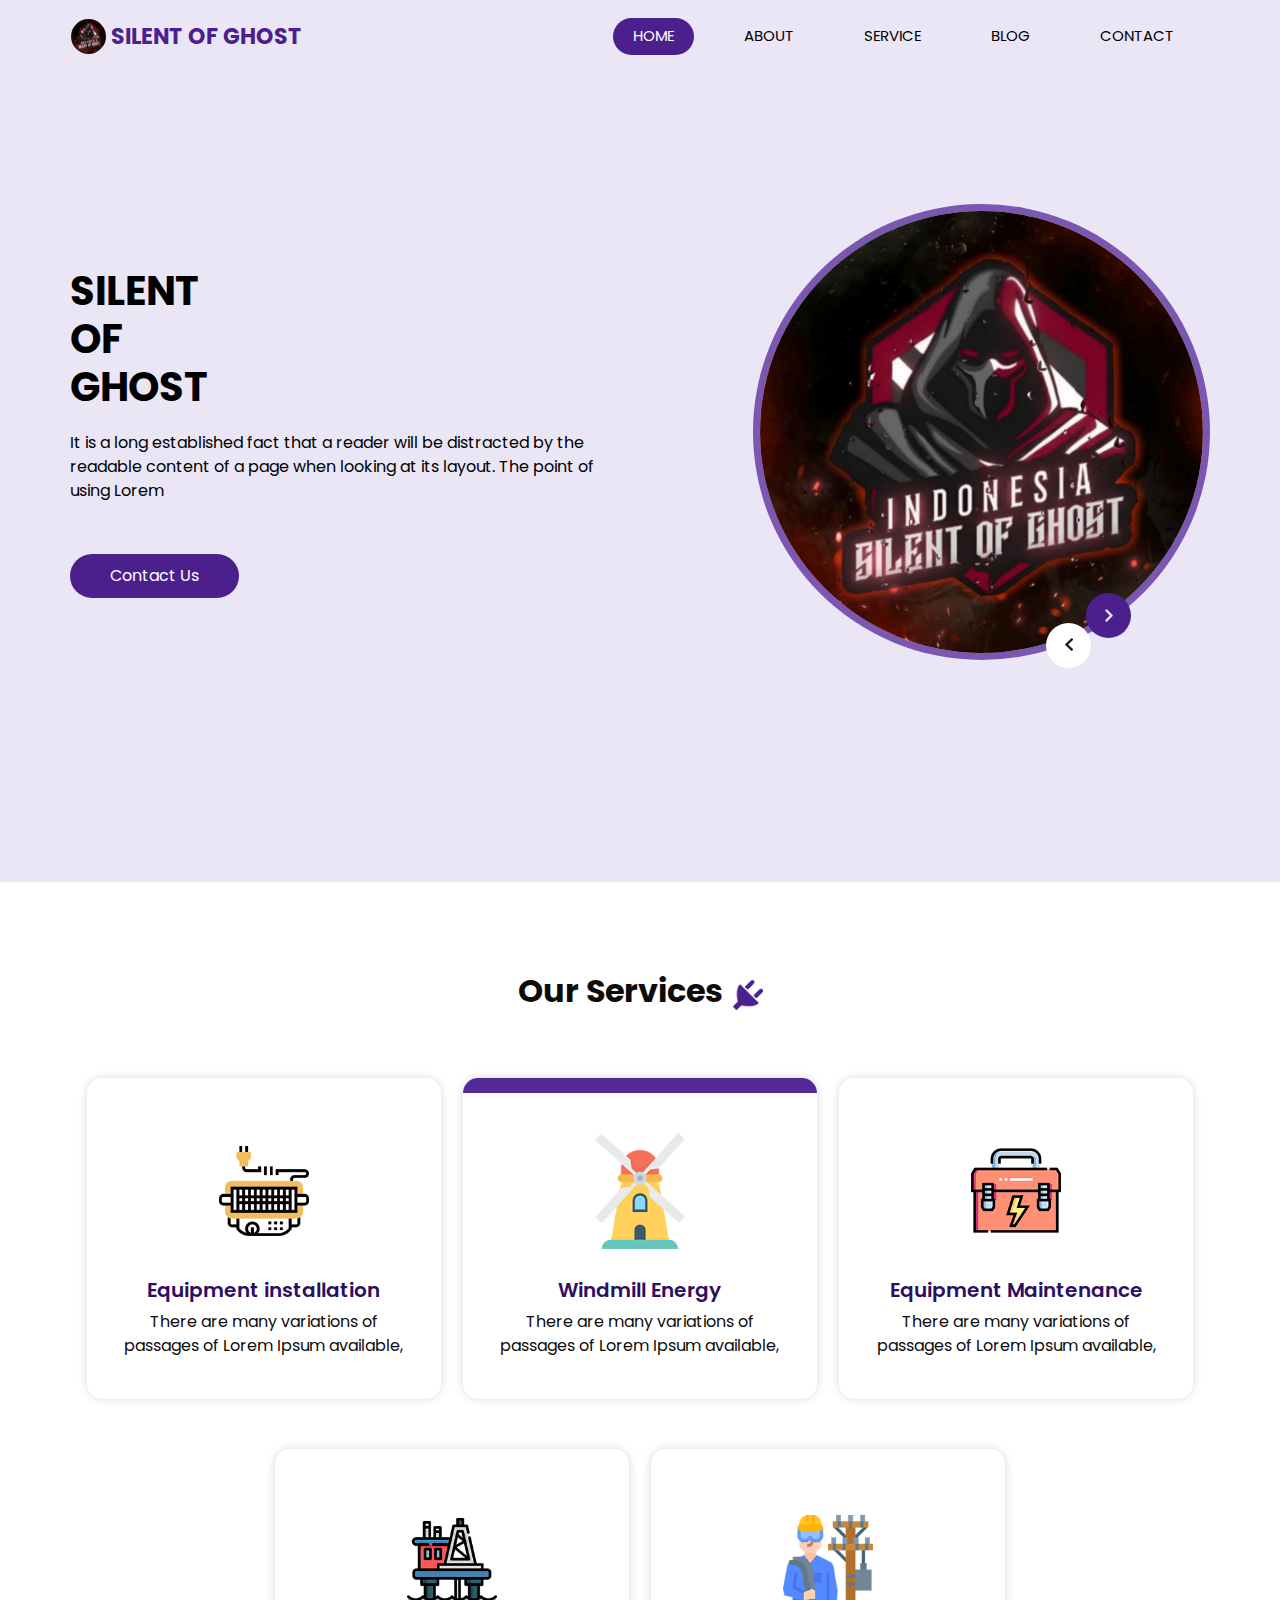
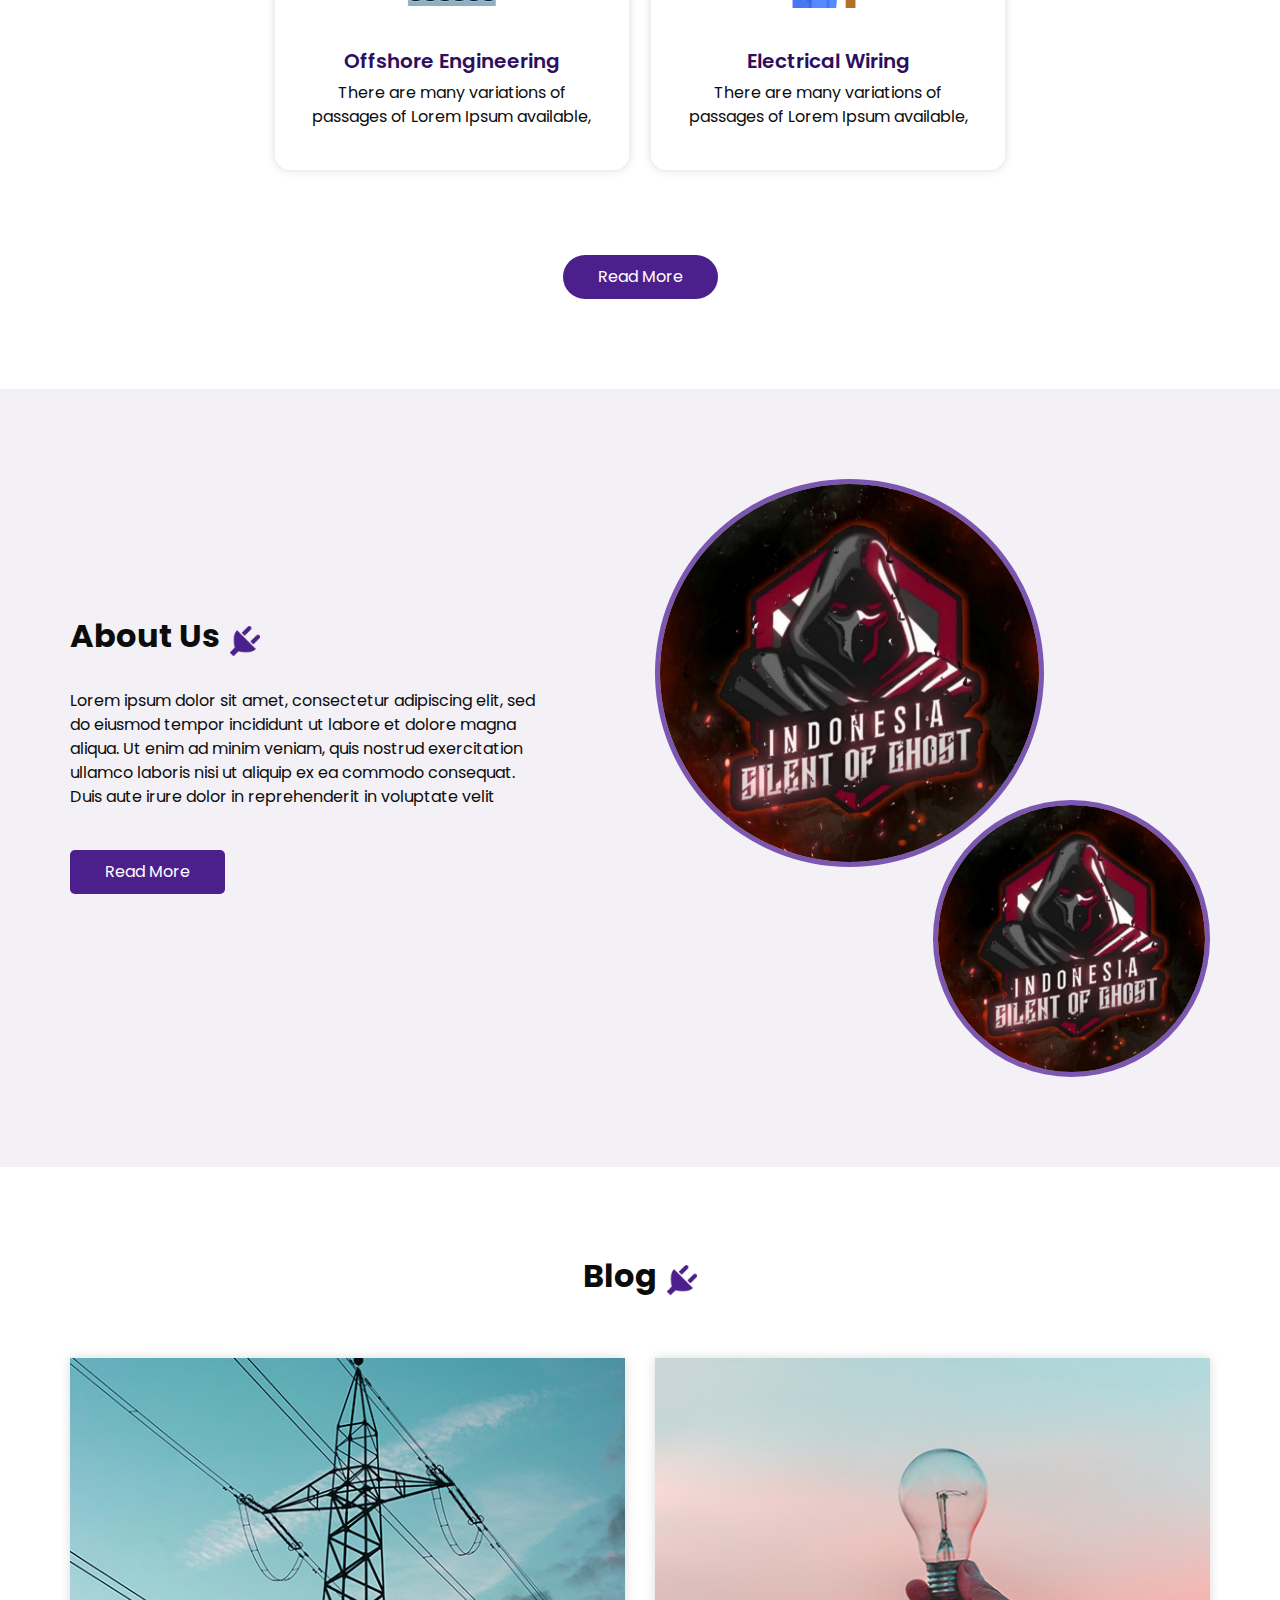
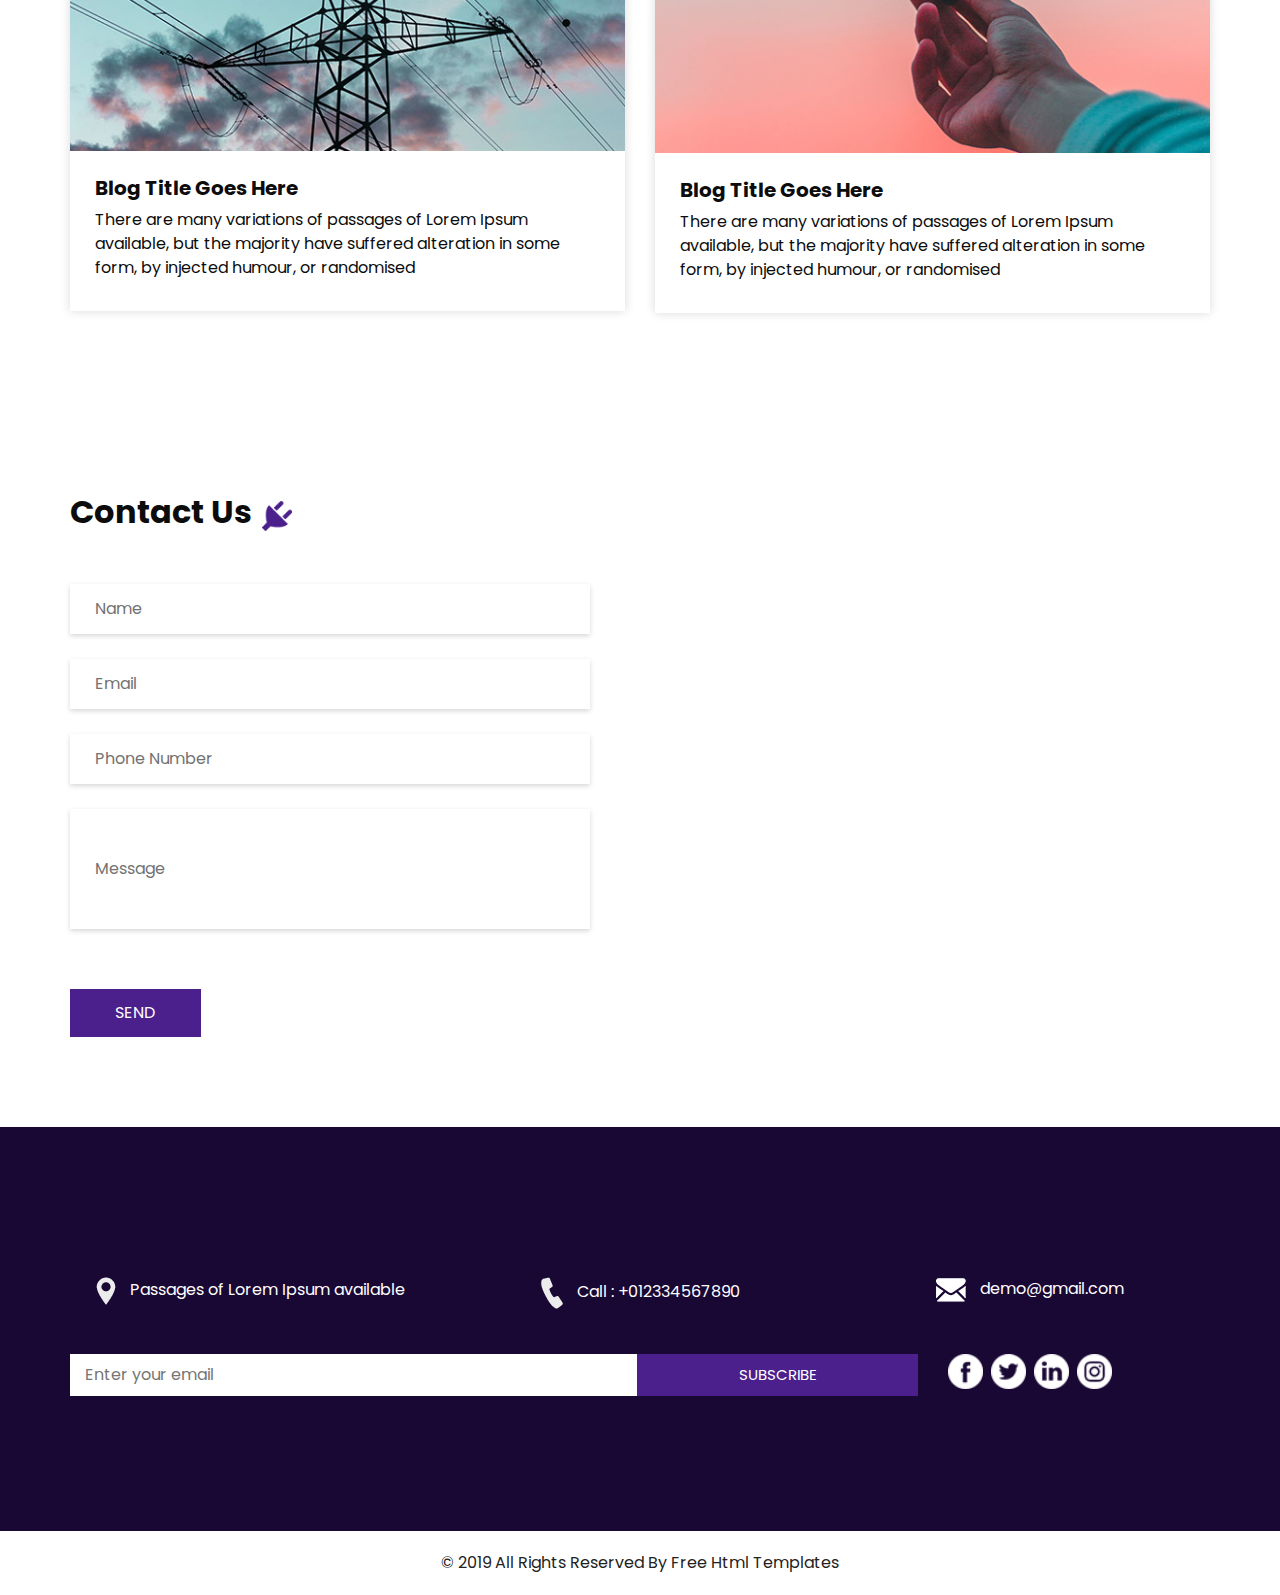
==== index.html @ 3e4c9d4e "my guild" ====
<!DOCTYPE html>
<html>

<head>
  <!-- Basic -->
  <meta charset="utf-8" />
  <meta http-equiv="X-UA-Compatible" content="IE=edge" />
  <!-- Mobile Metas -->
  <meta name="viewport" content="width=device-width, initial-scale=1, shrink-to-fit=no" />
  <!-- Site Metas -->
  <meta name="keywords" content="" />
  <meta name="description" content="" />
  <meta name="author" content="" />

  <title>SILENT OF GHOST</title>

  <!-- slider stylesheet -->
  <link rel="stylesheet" type="text/css" href="https://cdnjs.cloudflare.com/ajax/libs/OwlCarousel2/2.1.3/assets/owl.carousel.min.css" />

  <!-- bootstrap core css -->
  <link rel="stylesheet" type="text/css" href="css/bootstrap.css" />

  <!-- fonts style -->
  <link href="https://fonts.googleapis.com/css?family=Poppins:400,600,700&display=swap" rel="stylesheet">
  <!-- Custom styles for this template -->
  <link href="css/style.css" rel="stylesheet" />
  <!-- responsive style -->
  <link href="css/responsive.css" rel="stylesheet" />
</head>

<body>

  <div class="hero_area">
    <!-- header section strats -->
    <header class="header_section">
      <div class="container">
        <nav class="navbar navbar-expand-lg custom_nav-container ">
          <a class="navbar-brand" href="index.html">
            <img class="logo_guild" src="images/logo.png" alt="">
            <span>
              SILENT OF GHOST
            </span>
          </a>
          <button class="navbar-toggler" type="button" data-toggle="collapse" data-target="#navbarSupportedContent" aria-controls="navbarSupportedContent" aria-expanded="false" aria-label="Toggle navigation">
            <span class="s-1"> </span>
            <span class="s-2"> </span>
            <span class="s-3"> </span>
          </button>

          <div class="collapse navbar-collapse" id="navbarSupportedContent">
            <div class="d-flex ml-auto flex-column flex-lg-row align-items-center">
              <ul class="navbar-nav  ">
                <li class="nav-item active">
                  <a class="nav-link" href="index.html">Home <span class="sr-only">(current)</span></a>
                </li>
                <li class="nav-item">
                  <a class="nav-link" href="about.html"> About</a>
                </li>
                <li class="nav-item">
                  <a class="nav-link" href="service.html"> Service </a>
                </li>
                <li class="nav-item">
                  <a class="nav-link" href="blog.html"> Blog </a>
                </li>
                <li class="nav-item">
                  <a class="nav-link" href="contact.html">Contact </a>
                </li>
              </ul>
            </div>
          </div>
        </nav>
      </div>
    </header>
    <!-- end header section -->
    <!-- slider section -->
    <section class=" slider_section ">
      <div class="container">
        <div class="row">
          <div class="col-md-6 ">
            <div class="detail_box">
              <h1>
                SILENT   <br>
                OF <br>
                GHOST
              </h1>
              <p>
                It is a long established fact that a reader will be distracted by the readable content of a page when looking at its layout. The point of using Lorem
              </p>
              <a href="" class="">
                Contact Us
            </div>
          </div>
          <div class="col-lg-5 col-md-6 offset-lg-1">
            <div class="img_content">
              <div class="img_container">
                <div id="carouselExampleControls" class="carousel slide" data-ride="carousel">
                  <div class="carousel-inner">
                    <div class="carousel-item active">
                      <div class="img-box">
                        <img src="images/slider-img.jpg" alt="">
                      </div>
                    </div>
                    <div class="carousel-item">
                      <div class="img-box">
                        <img src="images/slider-img.jpg" alt="">
                      </div>
                    </div>
                    <div class="carousel-item">
                      <div class="img-box">
                        <img src="images/slider-img.jpg" alt="">
                      </div>
                    </div>
                  </div>
                </div>
              </div>
              <a class="carousel-control-prev" href="#carouselExampleControls" role="button" data-slide="prev">
                <span class="sr-only">Previous</span>
              </a>
              <a class="carousel-control-next" href="#carouselExampleControls" role="button" data-slide="next">
                <span class="sr-only">Next</span>
              </a>
            </div>

          </div>
        </div>
      </div>
    </section>
    <!-- end slider section -->
  </div>


  <!-- service section -->
  <section class="service_section layout_padding">
    <div class="container">
      <div class="heading_container">
        <h2>
          Our Services
        </h2>
        <img src="images/plug.png" alt="">
      </div>

      <div class="service_container">
        <div class="box">
          <div class="img-box">
            <img src="images/s1.png" class="img1" alt="">
          </div>
          <div class="detail-box">
            <h5>
              Equipment installation
            </h5>
            <p>
              There are many variations of passages of Lorem Ipsum available,
            </p>
          </div>
        </div>
        <div class="box active">
          <div class="img-box">
            <img src="images/s2.png" class="img1" alt="">
          </div>
          <div class="detail-box">
            <h5>
              Windmill Energy
            </h5>
            <p>
              There are many variations of passages of Lorem Ipsum available,
            </p>
          </div>
        </div>
        <div class="box">
          <div class="img-box">
            <img src="images/s3.png" class="img1" alt="">
          </div>
          <div class="detail-box">
            <h5>
              Equipment Maintenance
            </h5>
            <p>
              There are many variations of passages of Lorem Ipsum available,
            </p>
          </div>
        </div>
        <div class="box ">
          <div class="img-box">
            <img src="images/s4.png" class="img1" alt="">
          </div>
          <div class="detail-box">
            <h5>
              Offshore Engineering
            </h5>
            <p>
              There are many variations of passages of Lorem Ipsum available,
            </p>
          </div>
        </div>
        <div class="box">
          <div class="img-box">
            <img src="images/s5.png" class="img1" alt="">
          </div>
          <div class="detail-box">
            <h5>
              Electrical Wiring
            </h5>
            <p>
              There are many variations of passages of Lorem Ipsum available,
            </p>
          </div>
        </div>
      </div>
      <div class="btn-box">
        <a href="">
          Read More
        </a>
      </div>
    </div>
  </section>
  <!-- end service section -->

  <!-- about section -->
  <section class="about_section layout_padding">
    <div class="container">
      <div class="row">
        <div class="col-md-6">
          <div class="detail-box">
            <div class="heading_container">
              <h2>
                About Us
              </h2>
              <img src="images/plug.png" alt="">
            </div>
            <p>
              Lorem ipsum dolor sit amet, consectetur adipiscing elit, sed do
              eiusmod tempor incididunt ut labore et dolore magna aliqua. Ut
              enim ad minim veniam, quis nostrud exercitation ullamco laboris
              nisi ut aliquip ex ea commodo consequat. Duis aute irure dolor
              in reprehenderit in voluptate velit
            </p>
            <a href="">
              Read More
            </a>
          </div>
        </div>
        <div class="col-md-6">
          <div class="img_container">
            <div class="img-box b1">
              <img src="images/about-img1.jpg" alt="" />
            </div>
            <div class="img-box b2">
              <img src="images/about-img2.jpg" alt="" />
            </div>
          </div>

        </div>

      </div>
    </div>
  </section>

  <!-- end about section -->




  <!-- blog section -->

  <section class="blog_section layout_padding">
    <div class="container">
      <div class="heading_container">
        <h2>
          Blog
        </h2>
        <img src="images/plug.png" alt="">
      </div>
      <div class="row">
        <div class="col-md-6">
          <div class="box">
            <div class="img-box">
              <img src="images/blog1.jpg" alt="">
            </div>
            <div class="detail-box">
              <h5>
                Blog Title Goes Here
              </h5>
              <p>
                There are many variations of passages of Lorem Ipsum available, but the majority have suffered alteration in some form, by injected humour, or randomised
              </p>
            </div>
          </div>
        </div>
        <div class="col-md-6">
          <div class="box">
            <div class="img-box">
              <img src="images/blog2.jpg" alt="">
            </div>
            <div class="detail-box">
              <h5>
                Blog Title Goes Here
              </h5>
              <p>
                There are many variations of passages of Lorem Ipsum available, but the majority have suffered alteration in some form, by injected humour, or randomised
              </p>
            </div>
          </div>
        </div>
      </div>
    </div>
  </section>

  <!-- end blog section -->



  <!-- contact section -->

  <section class="contact_section layout_padding">
    <div class="container ">
      <div class="heading_container">
        <h2>
          Contact Us
        </h2>
        <img src="images/plug.png" alt="">
      </div>
    </div>
    <div class="container">
      <div class="row">
        <div class="col-md-6">
          <form action="">
            <div>
              <input type="text" placeholder="Name" />
            </div>
            <div>
              <input type="email" placeholder="Email" />
            </div>
            <div>
              <input type="text" placeholder="Phone Number" />
            </div>
            <div>
              <input type="text" class="message-box" placeholder="Message" />
            </div>
            <div class="d-flex ">
              <button>
                SEND
              </button>
            </div>
          </form>
        </div>
        <div class="col-md-6">
          <div class="map_container">
            <div class="map-responsive">
              <iframe src="https://www.google.com/maps/embed/v1/place?key=AIzaSyA0s1a7phLN0iaD6-UE7m4qP-z21pH0eSc&q=Eiffel+Tower+Paris+France" width="600" height="300" frameborder="0" style="border:0; width: 100%; height:100%" allowfullscreen></iframe>
            </div>
          </div>
        </div>
      </div>
    </div>
  </section>

  <!-- end contact section -->


  <!-- info section -->

  <section class="info_section layout_padding">
    <div class="container">
      <div class="info_contact">
        <div class="row">
          <div class="col-md-4">
            <a href="">
              <img src="images/location-white.png" alt="">
              <span>
                Passages of Lorem Ipsum available
              </span>
            </a>
          </div>
          <div class="col-md-4">
            <a href="">
              <img src="images/telephone-white.png" alt="">
              <span>
                Call : +012334567890
              </span>
            </a>
          </div>
          <div class="col-md-4">
            <a href="">
              <img src="images/envelope-white.png" alt="">
              <span>
                demo@gmail.com
              </span>
            </a>
          </div>
        </div>
      </div>
      <div class="row">
        <div class="col-md-8 col-lg-9">
          <div class="info_form">
            <form action="">
              <input type="text" placeholder="Enter your email">
              <button>
                subscribe
              </button>
            </form>
          </div>
        </div>
        <div class="col-md-4 col-lg-3">
          <div class="info_social">
            <div>
              <a href="">
                <img src="images/fb.png" alt="">
              </a>
            </div>
            <div>
              <a href="">
                <img src="images/twitter.png" alt="">
              </a>
            </div>
            <div>
              <a href="">
                <img src="images/linkedin.png" alt="">
              </a>
            </div>
            <div>
              <a href="">
                <img src="images/instagram.png" alt="">
              </a>
            </div>
          </div>
        </div>
      </div>

    </div>
  </section>

  <!-- end info section -->

  <!-- footer section -->
  <footer class="container-fluid footer_section">
    <div class="container">
      <div class="row">
        <div class="col-lg-7 col-md-9 mx-auto">
          <p>
            &copy; 2019 All Rights Reserved By
            <a href="https://html.design/">Free Html Templates</a>
          </p>
        </div>
      </div>
    </div>
  </footer>
  <!-- footer section -->


  <script src="js/jquery-3.4.1.min.js"></script>
  <script src="js/bootstrap.js"></script>

</body>

</html>
---- css/style.css ----
body {
  font-family: "Poppins", sans-serif;
  color: #0c0c0c;
  background-color: #ffffff;
}

.layout_padding {
  padding-top: 90px;
  padding-bottom: 90px;
}

.layout_padding2 {
  padding-top: 45px;
  padding-bottom: 45px;
}

.layout_padding2-top {
  padding-top: 45px;
}

.layout_padding2-bottom {
  padding-bottom: 45px;
}

.layout_padding-top {
  padding-top: 90px;
}

.layout_padding-bottom {
  padding-bottom: 90px;
}

.heading_container {
  display: -webkit-box;
  display: -ms-flexbox;
  display: flex;
  -webkit-box-pack: start;
      -ms-flex-pack: start;
          justify-content: flex-start;
  -webkit-box-align: center;
      -ms-flex-align: center;
          align-items: center;
  text-align: center;
}

.heading_container h2 {
  position: relative;
  font-weight: bold;
  margin-right: 10px;
}

.heading_container img {
  width: 30px;
}

/*header section*/
.hero_area {
  height: 98vh;
  position: relative;
  display: -webkit-box;
  display: -ms-flexbox;
  display: flex;
  -webkit-box-orient: vertical;
  -webkit-box-direction: normal;
      -ms-flex-direction: column;
          flex-direction: column;
  background-color: #eae6f5;
}

.sub_page .hero_area {
  height: auto;
}

.header_section .container {
  padding: 0;
}

.header_section .nav_container {
  margin: 0 auto;
}

.custom_nav-container .navbar-nav .nav-item .nav-link {
  padding: 7px 20px;
  margin: 10px 15px;
  color: #000000;
  text-align: center;
  border-radius: 35px;
  text-transform: uppercase;
  font-size: 15px;
}

.custom_nav-container .navbar-nav .nav-item.active .nav-link, .custom_nav-container .navbar-nav .nav-item:hover .nav-link {
  background-color: #4b208c;
  color: #ffffff;
}

a,
a:hover,
a:focus {
  text-decoration: none;
}

a:hover,
a:focus {
  color: initial;
}

.btn,
.btn:focus {
  outline: none !important;
  -webkit-box-shadow: none;
          box-shadow: none;
}

.custom_nav-container .nav_search-btn {
  background-image: url(../images/search-icon.png);
  background-size: 22px;
  background-repeat: no-repeat;
  background-position-y: 7px;
  width: 35px;
  height: 35px;
  padding: 0;
  border: none;
}

.navbar-brand {
  display: -webkit-box;
  display: -ms-flexbox;
  display: flex;
  -webkit-box-align: center;
      -ms-flex-align: center;
          align-items: center;
}

.navbar-brand img {
  margin-right: 5px;
  width: 35px;
}

.navbar-brand span {
  font-size: 22px;
  font-weight: 700;
  color: #4b208c;
}

.custom_nav-container {
  z-index: 99999;
}

.navbar-expand-lg .navbar-collapse {
  -webkit-box-align: end;
      -ms-flex-align: end;
          align-items: flex-end;
}

.custom_nav-container .navbar-toggler {
  outline: none;
}

.custom_nav-container .navbar-toggler {
  padding: 0;
  width: 37px;
  height: 42px;
}

.custom_nav-container .navbar-toggler span {
  display: block;
  width: 35px;
  height: 4px;
  background-color: #190734;
  margin: 7px 0;
  -webkit-transition: all .3s;
  transition: all .3s;
}

.custom_nav-container .navbar-toggler[aria-expanded="true"] .s-1 {
  -webkit-transform: rotate(45deg);
          transform: rotate(45deg);
  margin: 0;
  margin-bottom: -4px;
}

.custom_nav-container .navbar-toggler[aria-expanded="true"] .s-2 {
  display: none;
}

.custom_nav-container .navbar-toggler[aria-expanded="true"] .s-3 {
  -webkit-transform: rotate(-45deg);
          transform: rotate(-45deg);
  margin: 0;
  margin-top: -4px;
}

.custom_nav-container .navbar-toggler[aria-expanded="false"] .s-1,
.custom_nav-container .navbar-toggler[aria-expanded="false"] .s-2,
.custom_nav-container .navbar-toggler[aria-expanded="false"] .s-3 {
  -webkit-transform: none;
          transform: none;
}

/*end header section*/
/* slider section */
.slider_section {
  -webkit-box-flex: 1;
      -ms-flex: 1;
          flex: 1;
  display: -webkit-box;
  display: -ms-flexbox;
  display: flex;
  -webkit-box-align: center;
      -ms-flex-align: center;
          align-items: center;
  position: relative;
  z-index: 2;
  color: #3b3a3a;
  padding-bottom: 90px;
}

.slider_section .row {
  -webkit-box-align: center;
      -ms-flex-align: center;
          align-items: center;
}

.slider_section .detail_box {
  color: #000000;
}

.slider_section .detail_box h1 {
  text-transform: uppercase;
  font-weight: bold;
}

.slider_section .detail_box p {
  margin-top: 20px;
}

.slider_section .detail_box a {
  display: inline-block;
  padding: 10px 40px;
  background-color: #4b208c;
  color: #ffffff;
  border-radius: 35px;
  margin-top: 35px;
}

.slider_section .detail_box a:hover {
  background-color: #5625a1;
}

.slider_section .img_container {
  border: 7px solid #7b57b2;
  border-radius: 100%;
  overflow: hidden;
}

.slider_section .img_container div#carouselExampleContarols {
  width: 100%;
  position: unset;
}

.slider_section .img_container .img-box img {
  width: 100%;
}

.slider_section .carousel-control-prev,
.slider_section .carousel-control-next {
  top: initial;
  left: initial;
  bottom: 5%;
  right: 10%;
  width: 45px;
  height: 45px;
  border: none;
  border-radius: 100%;
  opacity: 1;
  background-repeat: no-repeat;
  background-size: 8px;
  background-position: center;
}

.slider_section .carousel-control-prev {
  background-image: url(../images/prev.png);
  background-color: #ffffff;
  -webkit-transform: translate(-85px, 30px);
          transform: translate(-85px, 30px);
}

.slider_section .carousel-control-next {
  background-image: url(../images/next.png);
  background-color: #4b208c;
  -webkit-transform: translate(-45px, 0);
          transform: translate(-45px, 0);
}

.service_section {
  text-align: center;
}

.service_section .heading_container {
  -webkit-box-pack: center;
      -ms-flex-pack: center;
          justify-content: center;
}

.service_section .service_container {
  display: -webkit-box;
  display: -ms-flexbox;
  display: flex;
  -webkit-box-pack: center;
      -ms-flex-pack: center;
          justify-content: center;
  padding: 35px 0;
  -ms-flex-wrap: wrap;
      flex-wrap: wrap;
}

.service_section .service_container .box {
  margin: 25px 1%;
  -ms-flex-preferred-size: 31%;
      flex-basis: 31%;
  padding: 35px 25px 25px;
  border-radius: 15px;
  -webkit-box-shadow: 0 0 10px 0 rgba(0, 0, 0, 0.15);
          box-shadow: 0 0 10px 0 rgba(0, 0, 0, 0.15);
  border-top: 15px solid transparent;
  overflow: hidden;
  -webkit-transition: all .1s;
  transition: all .1s;
}

.service_section .service_container .box .img-box {
  display: -webkit-box;
  display: -ms-flexbox;
  display: flex;
  -webkit-box-pack: center;
      -ms-flex-pack: center;
          justify-content: center;
  -webkit-box-align: center;
      -ms-flex-align: center;
          align-items: center;
  height: 125px;
}

.service_section .service_container .box .img-box img {
  width: 90px;
}

.service_section .service_container .box .detail-box {
  margin-top: 25px;
}

.service_section .service_container .box .detail-box h5 {
  color: #2e0e5f;
  font-weight: 600;
  position: relative;
}

.service_section .service_container .box:hover, .service_section .service_container .box.active {
  border-top: 15px solid #512a97;
}

.service_section .btn-box {
  display: -webkit-box;
  display: -ms-flexbox;
  display: flex;
  -webkit-box-pack: center;
      -ms-flex-pack: center;
          justify-content: center;
  margin-top: 25px;
}

.service_section .btn-box a {
  display: inline-block;
  padding: 10px 35px;
  background-color: #4b208c;
  color: #ffffff;
  border-radius: 35px;
}

.service_section .btn-box a:hover {
  background-color: #5625a1;
}

.about_section {
  background-color: #f3f0f6;
}

.about_section .row {
  -webkit-box-align: center;
      -ms-flex-align: center;
          align-items: center;
}

.about_section .img_container {
  display: -webkit-box;
  display: -ms-flexbox;
  display: flex;
  -webkit-box-orient: vertical;
  -webkit-box-direction: normal;
      -ms-flex-direction: column;
          flex-direction: column;
}

.about_section .img_container .img-box {
  border: 5px solid #7b57b2;
  border-radius: 100%;
  overflow: hidden;
}

.about_section .img_container .img-box.b1 {
  width: 70%;
}

.about_section .img_container .img-box.b2 {
  width: 50%;
  margin-left: auto;
  margin-top: -12%;
}

.about_section .img_container .img-box img {
  width: 100%;
}

.about_section .detail-box {
  margin-right: 15%;
}

.about_section .detail-box p {
  margin-top: 25px;
}

.about_section .detail-box a {
  display: inline-block;
  padding: 10px 35px;
  background-color: #4b208c;
  color: #ffffff;
  border-radius: 5px;
  margin: 25px 0 45px 0;
}

.about_section .detail-box a:hover {
  background-color: #5625a1;
}

.blog_section .heading_container {
  -webkit-box-pack: center;
      -ms-flex-pack: center;
          justify-content: center;
}

.blog_section .heading_container h2::before {
  background-color: #ffffff;
}

.blog_section .box {
  margin-top: 55px;
  background-color: #ffffff;
  -webkit-box-shadow: 0 0 10px 0 rgba(0, 0, 0, 0.15);
          box-shadow: 0 0 10px 0 rgba(0, 0, 0, 0.15);
}

.blog_section .box .img-box {
  position: relative;
}

.blog_section .box .img-box img {
  width: 100%;
}

.blog_section .box .detail-box {
  padding: 25px 25px 15px;
}

.blog_section .box .detail-box h5 {
  font-weight: bold;
}

.contact_section {
  position: relative;
}

.contact_section form {
  margin-top: 45px;
  padding-right: 35px;
}

.contact_section input {
  width: 100%;
  border: none;
  height: 50px;
  margin-bottom: 25px;
  padding-left: 25px;
  background-color: transparent;
  outline: none;
  color: #101010;
  -webkit-box-shadow: 0px 2px 5px 0px rgba(0, 0, 0, 0.16);
  box-shadow: 0px 2px 5px 0px rgba(0, 0, 0, 0.16);
}

.contact_section input::-webkit-input-placeholder {
  color: #737272;
}

.contact_section input:-ms-input-placeholder {
  color: #737272;
}

.contact_section input::-ms-input-placeholder {
  color: #737272;
}

.contact_section input::placeholder {
  color: #737272;
}

.contact_section input.message-box {
  height: 120px;
}

.contact_section button {
  border: none;
  display: inline-block;
  padding: 12px 45px;
  background-color: #4b208c;
  color: #ffffff;
  border-radius: 0px;
  margin-top: 35px;
}

.contact_section button:hover {
  background-color: #5625a1;
}

.contact_section .map_container {
  height: 100%;
  min-height: 325px;
}

.contact_section .map_container .map-responsive {
  height: 100%;
}

.footer_bg {
  background-image: url(../images/footer-bg.png);
  background-size: cover;
  background-position: top;
}

/* info section */
.info_section {
  background-color: #190734;
  color: #ffffff;
}

.info_section h6 {
  font-weight: bold;
}

.info_section .info_contact {
  margin-top: 60px;
  margin-bottom: 45px;
}

.info_section .info_contact .col-md-4 {
  display: -webkit-box;
  display: -ms-flexbox;
  display: flex;
  -webkit-box-pack: center;
      -ms-flex-pack: center;
          justify-content: center;
}

.info_section .info_contact a {
  color: #ffffff;
}

.info_section .info_contact img {
  max-width: 100%;
  margin-right: 10px;
}

.info_section .info_form {
  margin: 0 auto;
  margin-bottom: 45px;
}

.info_section .info_form h4 {
  text-transform: uppercase;
  text-align: center;
  margin-bottom: 20px;
}

.info_section .info_form form {
  display: -webkit-box;
  display: -ms-flexbox;
  display: flex;
  -webkit-box-align: center;
      -ms-flex-align: center;
          align-items: center;
}

.info_section .info_form form input {
  background-color: #ffffff;
  border: none;
  -webkit-box-flex: 2.5;
      -ms-flex: 2.5;
          flex: 2.5;
  outline: none;
  color: #000000;
  min-height: 42.4px;
  padding-left: 15px;
}

.info_section .info_form form input ::-webkit-input-placeholder {
  color: #ffffff;
  opacity: 0.2;
}

.info_section .info_form form input :-ms-input-placeholder {
  color: #ffffff;
  opacity: 0.2;
}

.info_section .info_form form input ::-ms-input-placeholder {
  color: #ffffff;
  opacity: 0.2;
}

.info_section .info_form form input ::placeholder {
  color: #ffffff;
  opacity: 0.2;
}

.info_section .info_form form button {
  -webkit-box-flex: 1;
      -ms-flex: 1;
          flex: 1;
  border: none;
  display: inline-block;
  padding: 10px 30px;
  background-color: #4b208c;
  color: #ffffff;
  border-radius: 0;
  font-size: 15px;
  text-transform: uppercase;
}

.info_section .info_form form button:hover {
  background-color: #5625a1;
}

.info_section .box {
  display: -webkit-box;
  display: -ms-flexbox;
  display: flex;
}

.info_section .info_social {
  display: -webkit-box;
  display: -ms-flexbox;
  display: flex;
}

.info_section .info_social img {
  width: 35px;
  margin-right: 8px;
}

/* end info section */
/* footer section*/
.footer_section {
  display: -webkit-box;
  display: -ms-flexbox;
  display: flex;
  -webkit-box-pack: center;
      -ms-flex-pack: center;
          justify-content: center;
  position: relative;
}

.footer_section p {
  color: #222222;
  margin: 0 auto;
  text-align: center;
  padding: 20px;
}

.footer_section p a {
  color: #222222;
}
/*# sourceMappingURL=style.css.map */
.logo_guild {
  border-radius: 20px;
}
---- css/responsive.css ----
@media (max-width: 1120px) {}

@media (max-width: 992px) {

  .hero_area {
    height: auto;
  }

  .header_section {
    padding-top: 10px;
  }

  #navbarSupportedContent {
    margin-top: 25px;
  }

  .slider_section {

    padding-top: 75px;
    padding-bottom: 150px;

  }

  .about_section .img-box {
    margin: 0 5%;
  }

  .about_section .detail-box {
    margin-right: 5%;
  }

  .service_section .service_container .box {
    -ms-flex-preferred-size: 48%;
    flex-basis: 48%;
  }

  .about_section .img_container .img-box.b2 {
    margin-top: -5%;
  }

}

@media (max-width: 768px) {


  .slider_section .detail_box {
    text-align: center;
  }

  .slider_section .img_content {
    margin-top: 55px;
  }

  .contact_section .map_container {
    margin-top: 45px;
  }

  .info_section .info_contact a {
    margin-bottom: 15px;
  }

  .info_section .info_social {
    justify-content: center;
  }

  .service_section .service_container .box {
    flex-basis: 98%;
  }

  .contact_section form {
    padding-right: 0;
  }

  .info_section .info_contact a {
    text-align: center;
  }
}

@media (max-width: 576px) {
  .about_section .img_container .img-box.b1 {
    width: 80%;
  }

  .about_section .img_container .img-box.b2 {
    width: 55%;
  }

  .info_section .info_form form {
    flex-direction: column;
  }

  .info_section .info_form form input {
    width: 100%;
  }

  .info_section .info_form form button {
    margin-top: 15px;
    padding: 10px 40px;
  }
}

@media (max-width: 480px) {}

@media (max-width: 420px) {

  .slider_section .carousel-control-prev,
  .slider_section .carousel-control-next {
    right: 0;
  }
}

@media (max-width: 360px) {}

@media (min-width: 1200px) {
  .container {
    max-width: 1170px;
  }
}
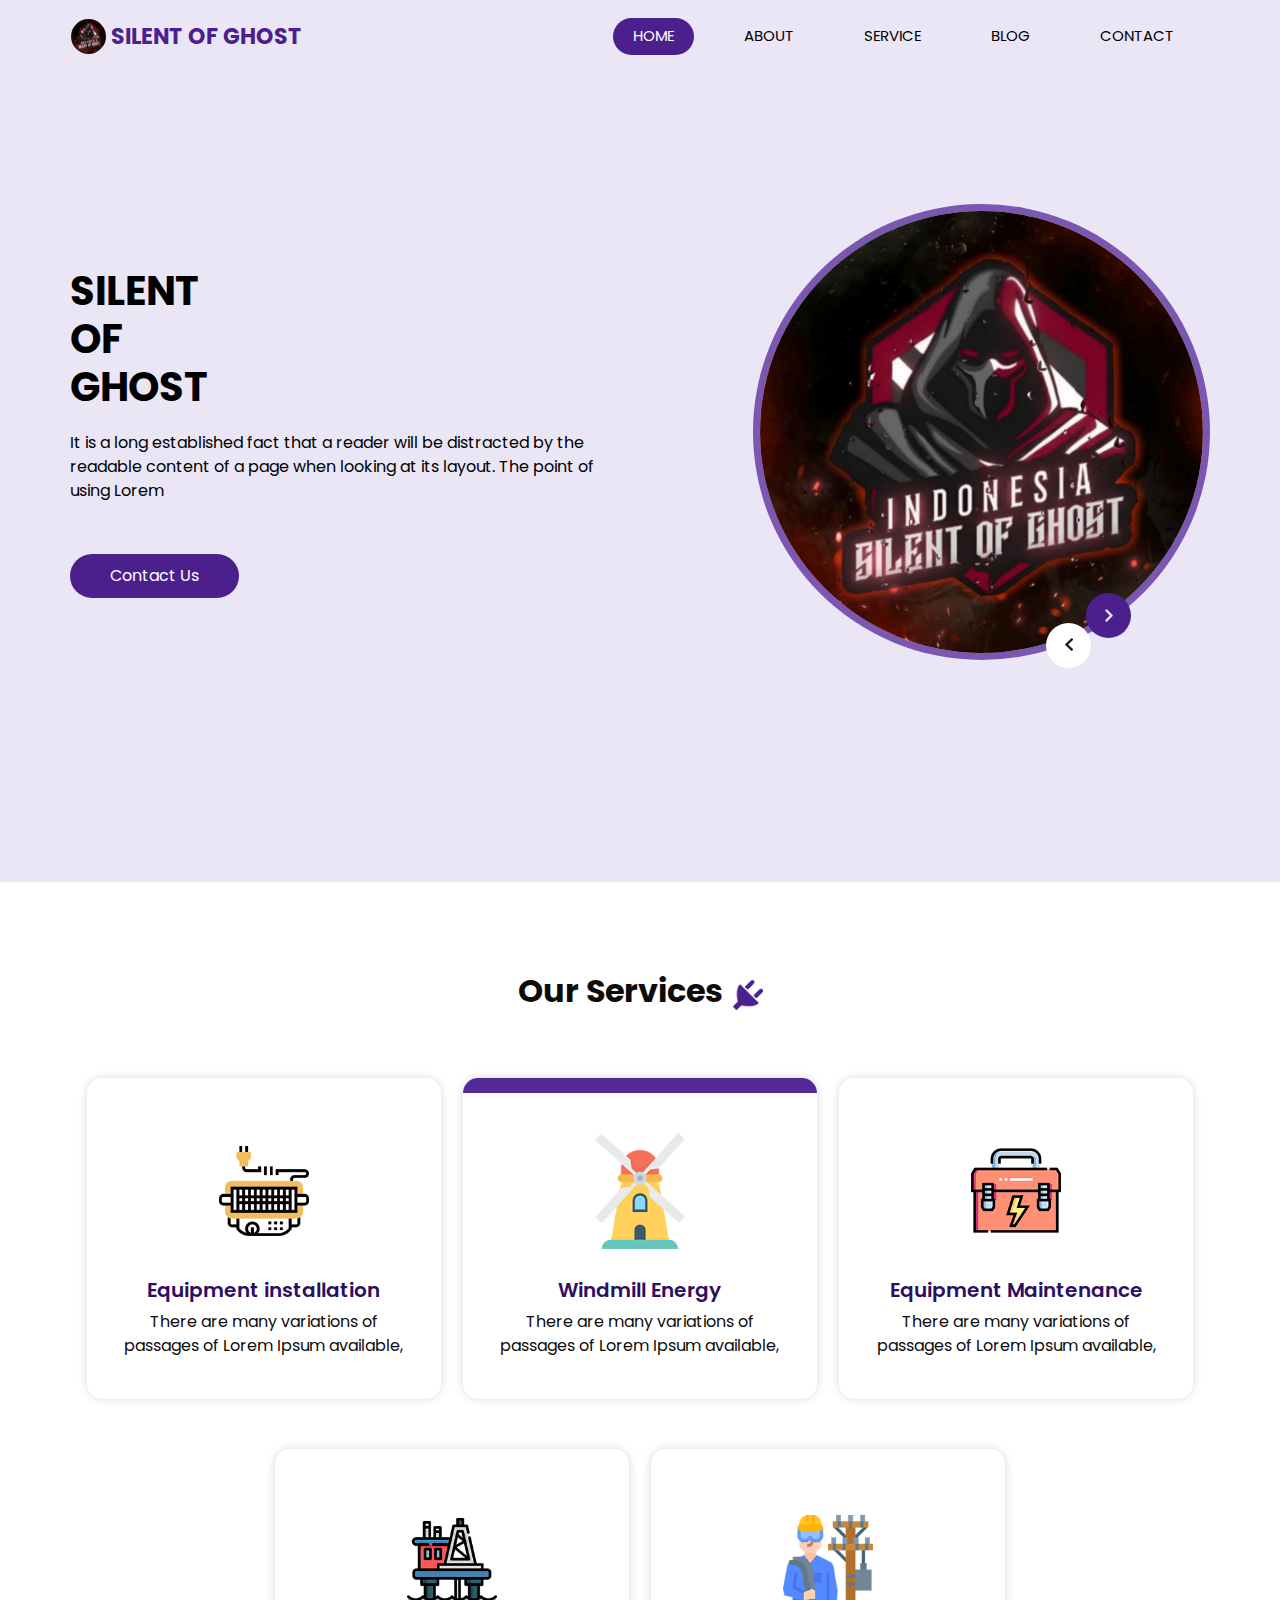
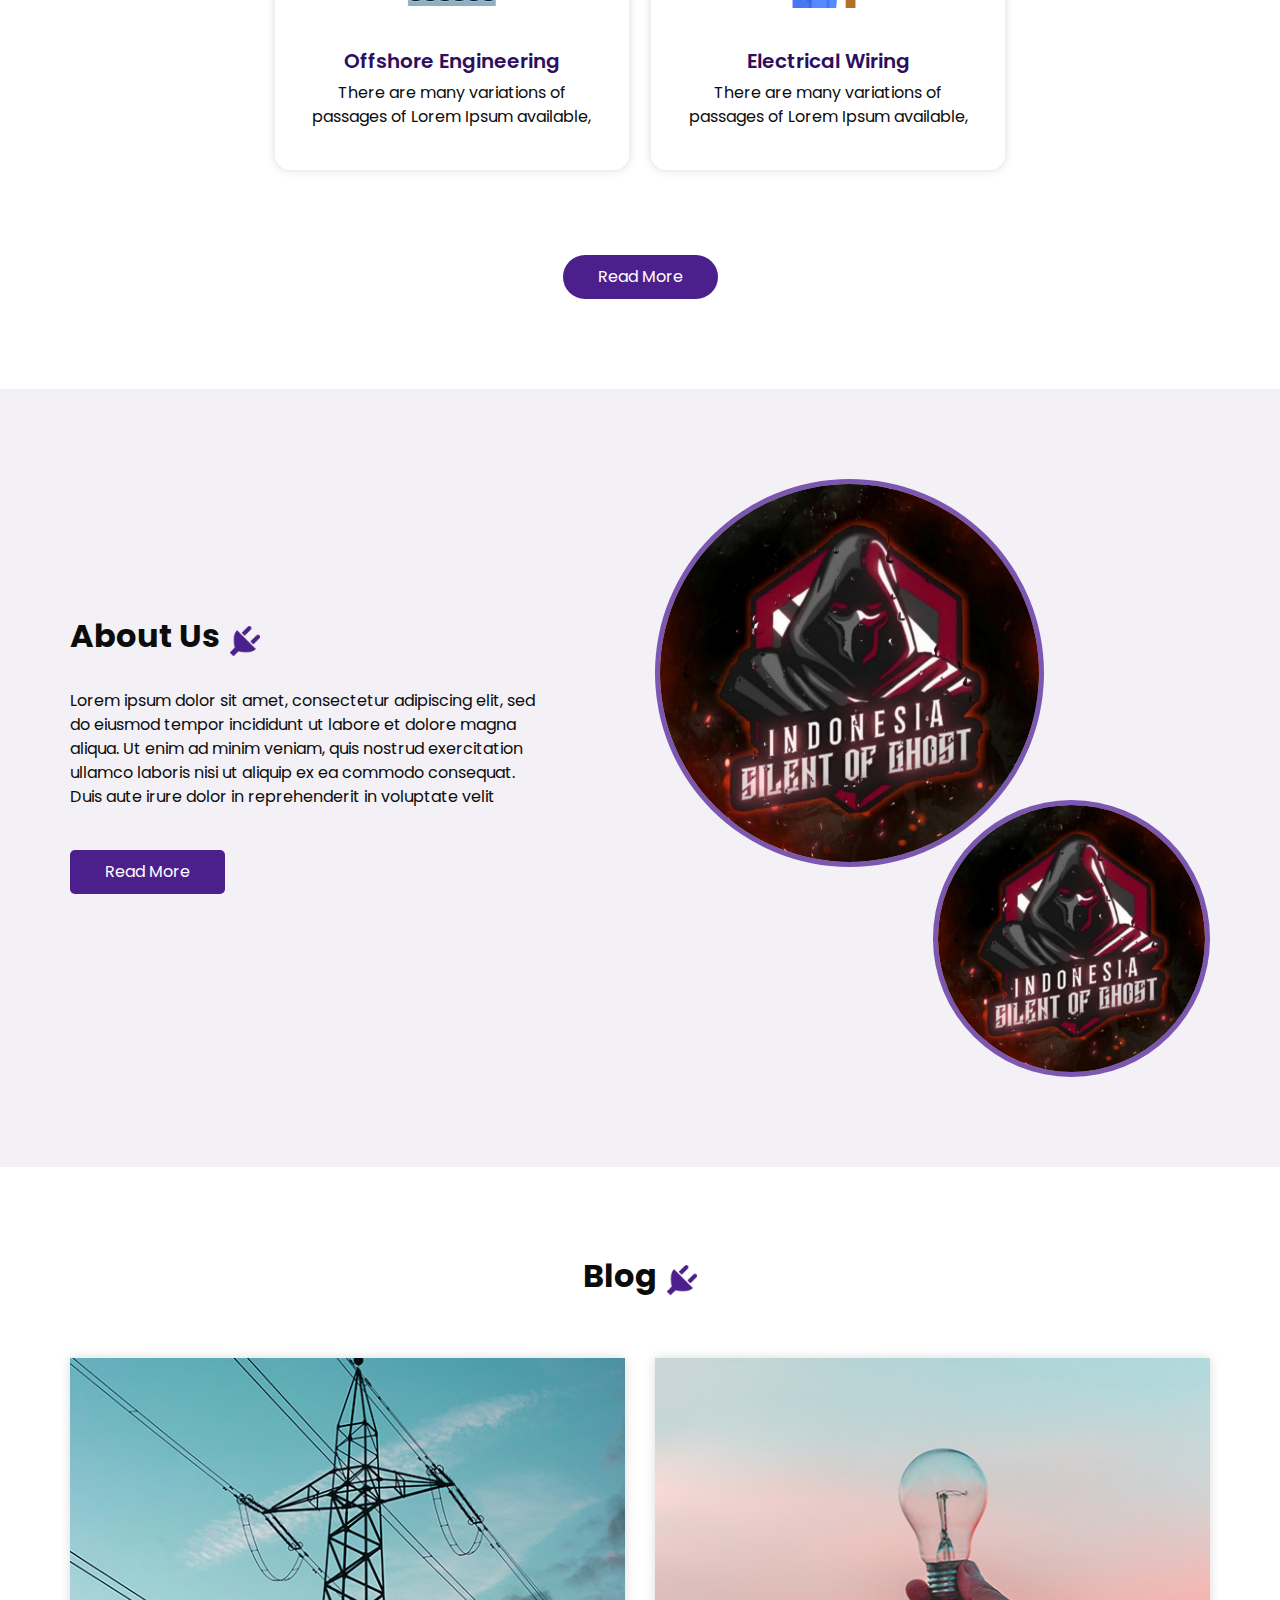
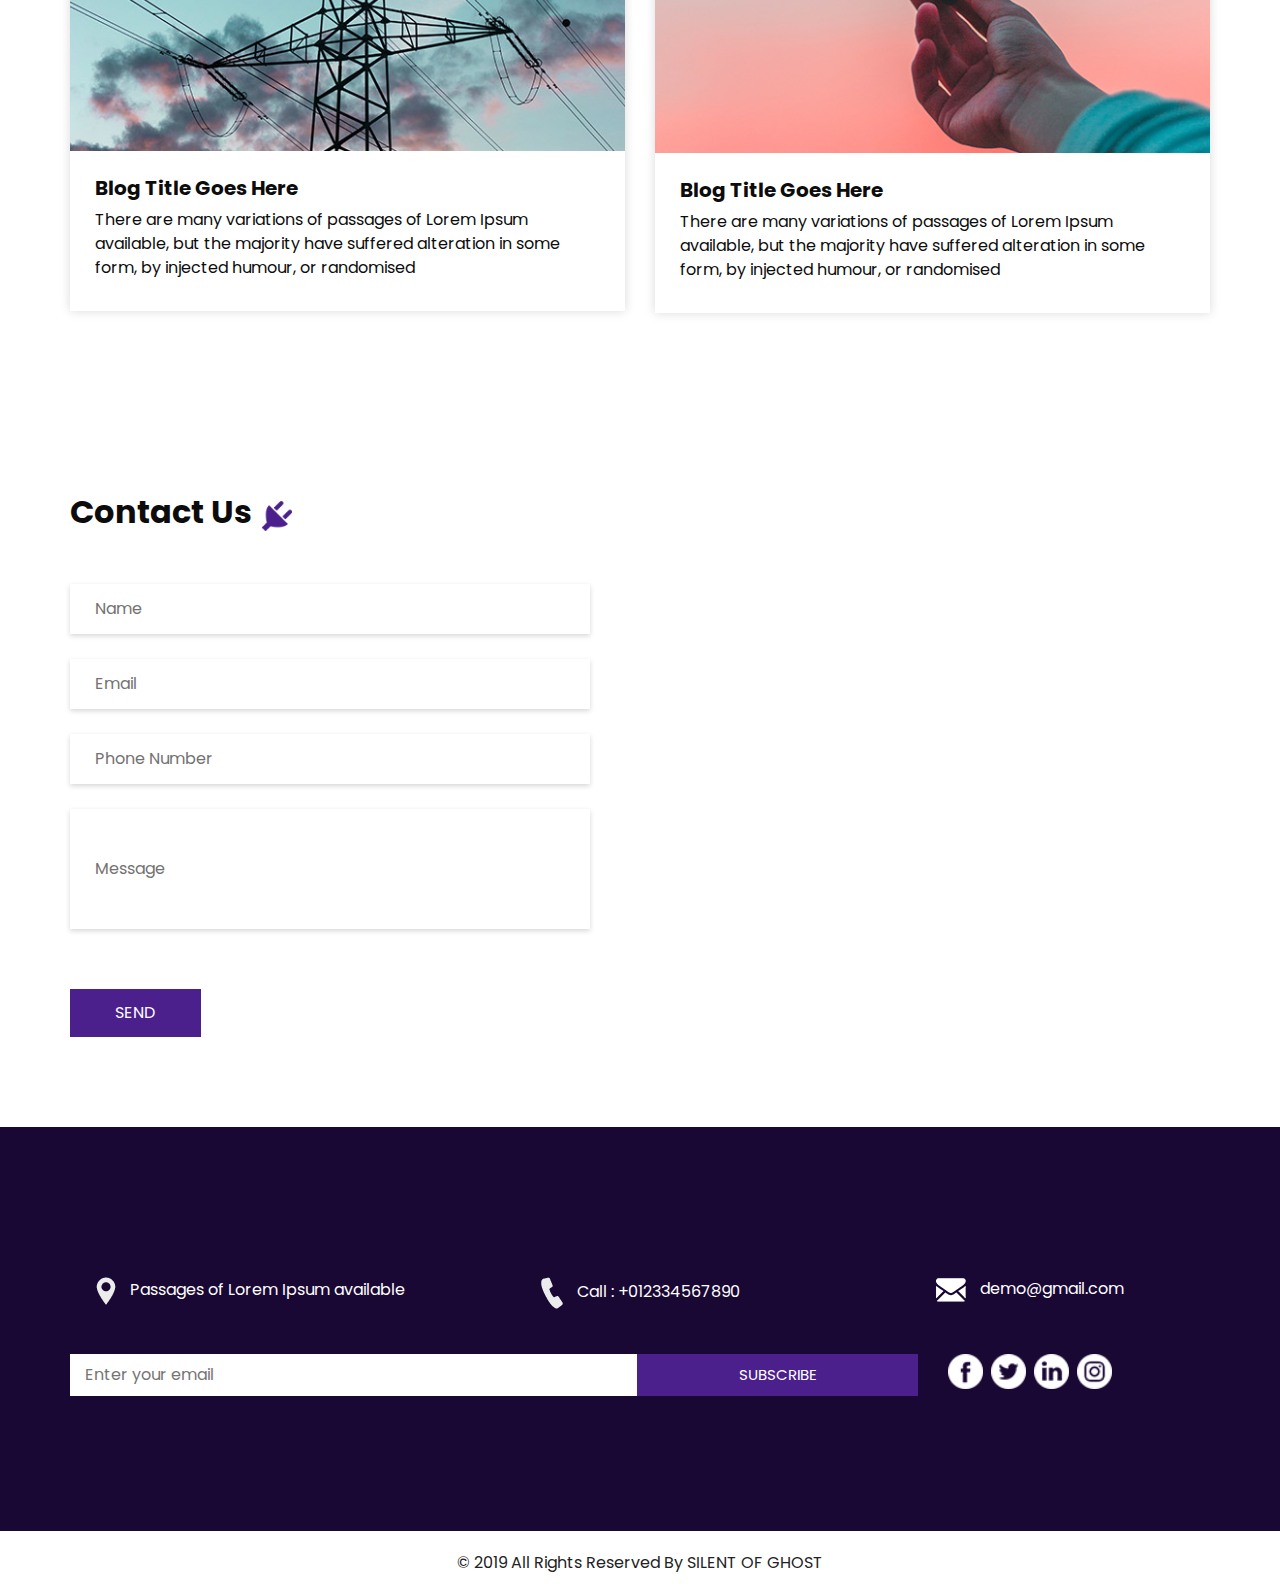
==== commit 7e601081: "my guild" ====
--- a/index.html
+++ b/index.html
@@ -438,7 +438,7 @@
         <div class="col-lg-7 col-md-9 mx-auto">
           <p>
             &copy; 2019 All Rights Reserved By
-            <a href="https://html.design/">Free Html Templates</a>
+            <a href="">SILENT OF GHOST</a>
           </p>
         </div>
       </div>
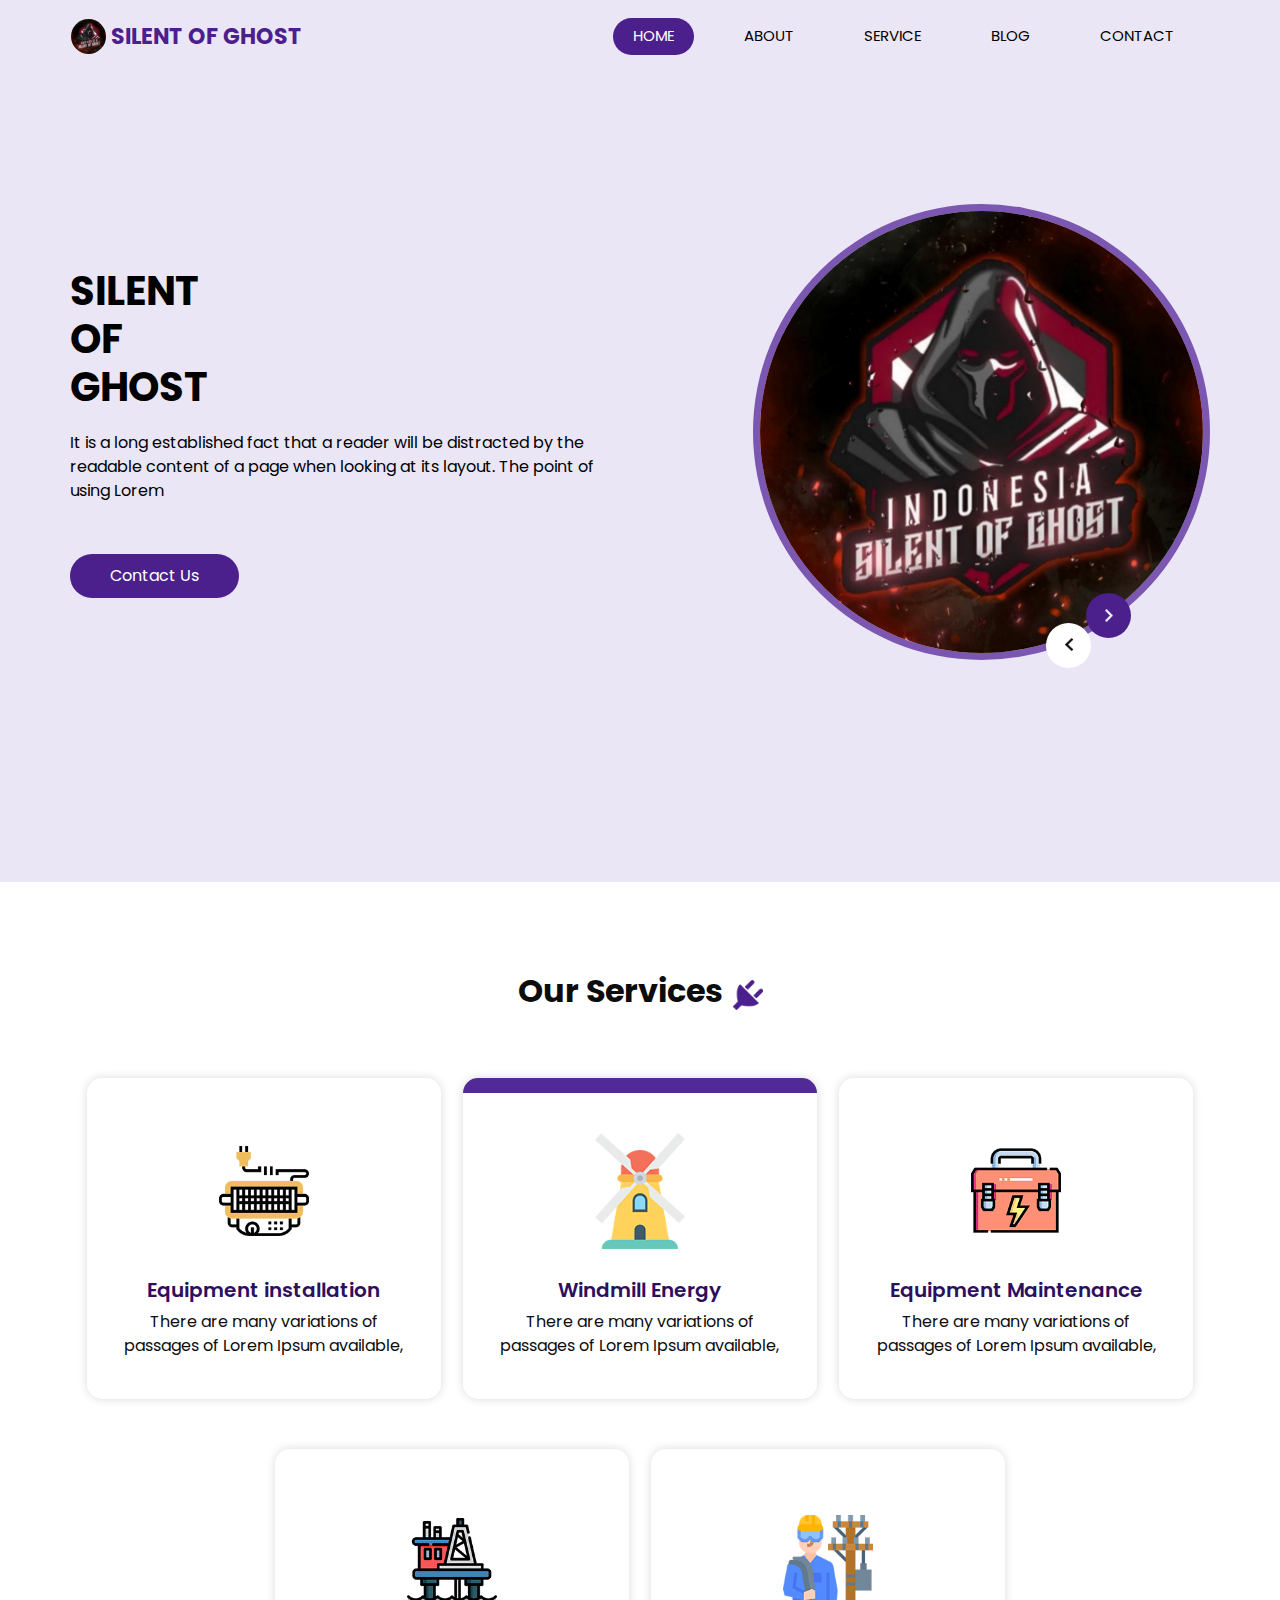
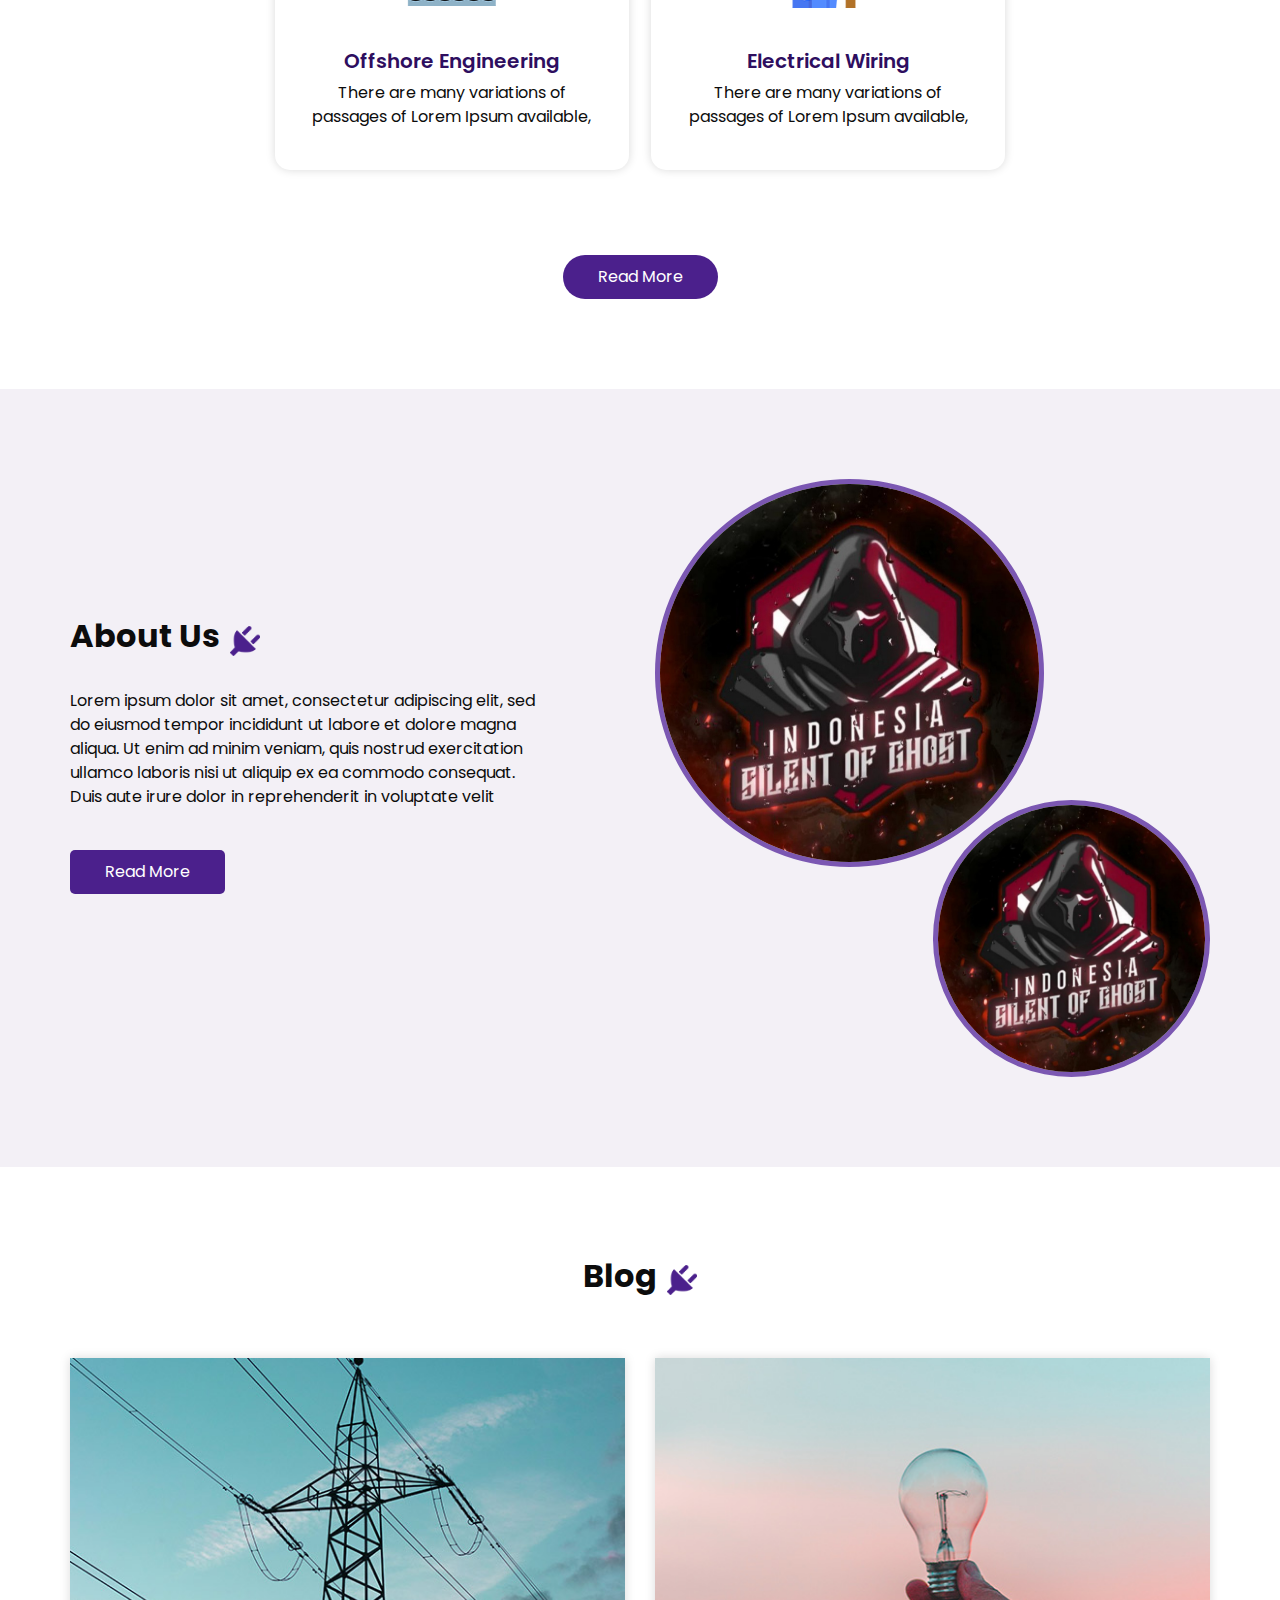
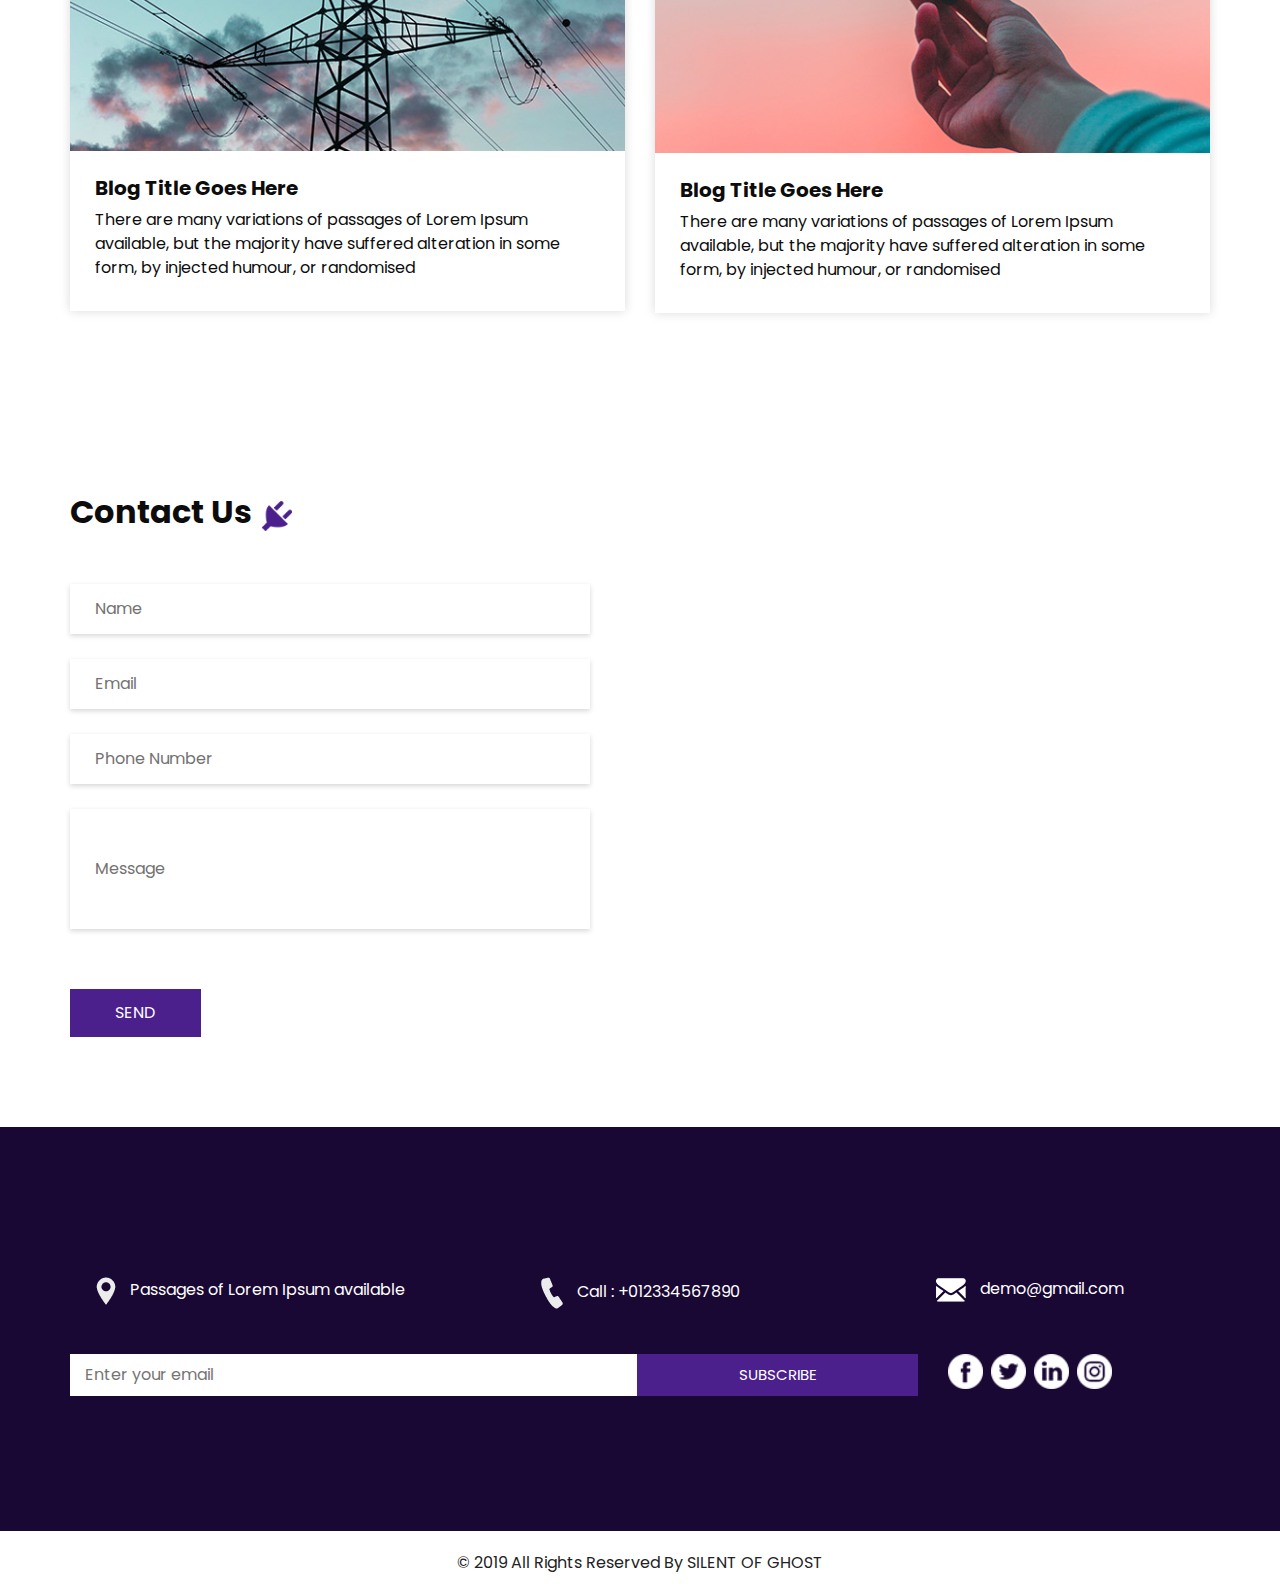
==== commit c7df0eab: "Update index.html" ====
--- a/index.html
+++ b/index.html
@@ -8,10 +8,11 @@
   <!-- Mobile Metas -->
   <meta name="viewport" content="width=device-width, initial-scale=1, shrink-to-fit=no" />
   <!-- Site Metas -->
-  <meta name="keywords" content="" />
+  <meta name="keywords" content="silent-of-ghost., silent of ghost , guild silent of ghost">
+
   <meta name="description" content="" />
   <meta name="author" content="" />
-
+<meta name="google-site-verification" content="gYdplMAqwKb5HA8cPALl6vNexZxNw1qkZNsJia-qMWI" />
   <title>SILENT OF GHOST</title>
 
   <!-- slider stylesheet -->
@@ -452,4 +453,4 @@
 
 </body>
 
-</html>+</html>
